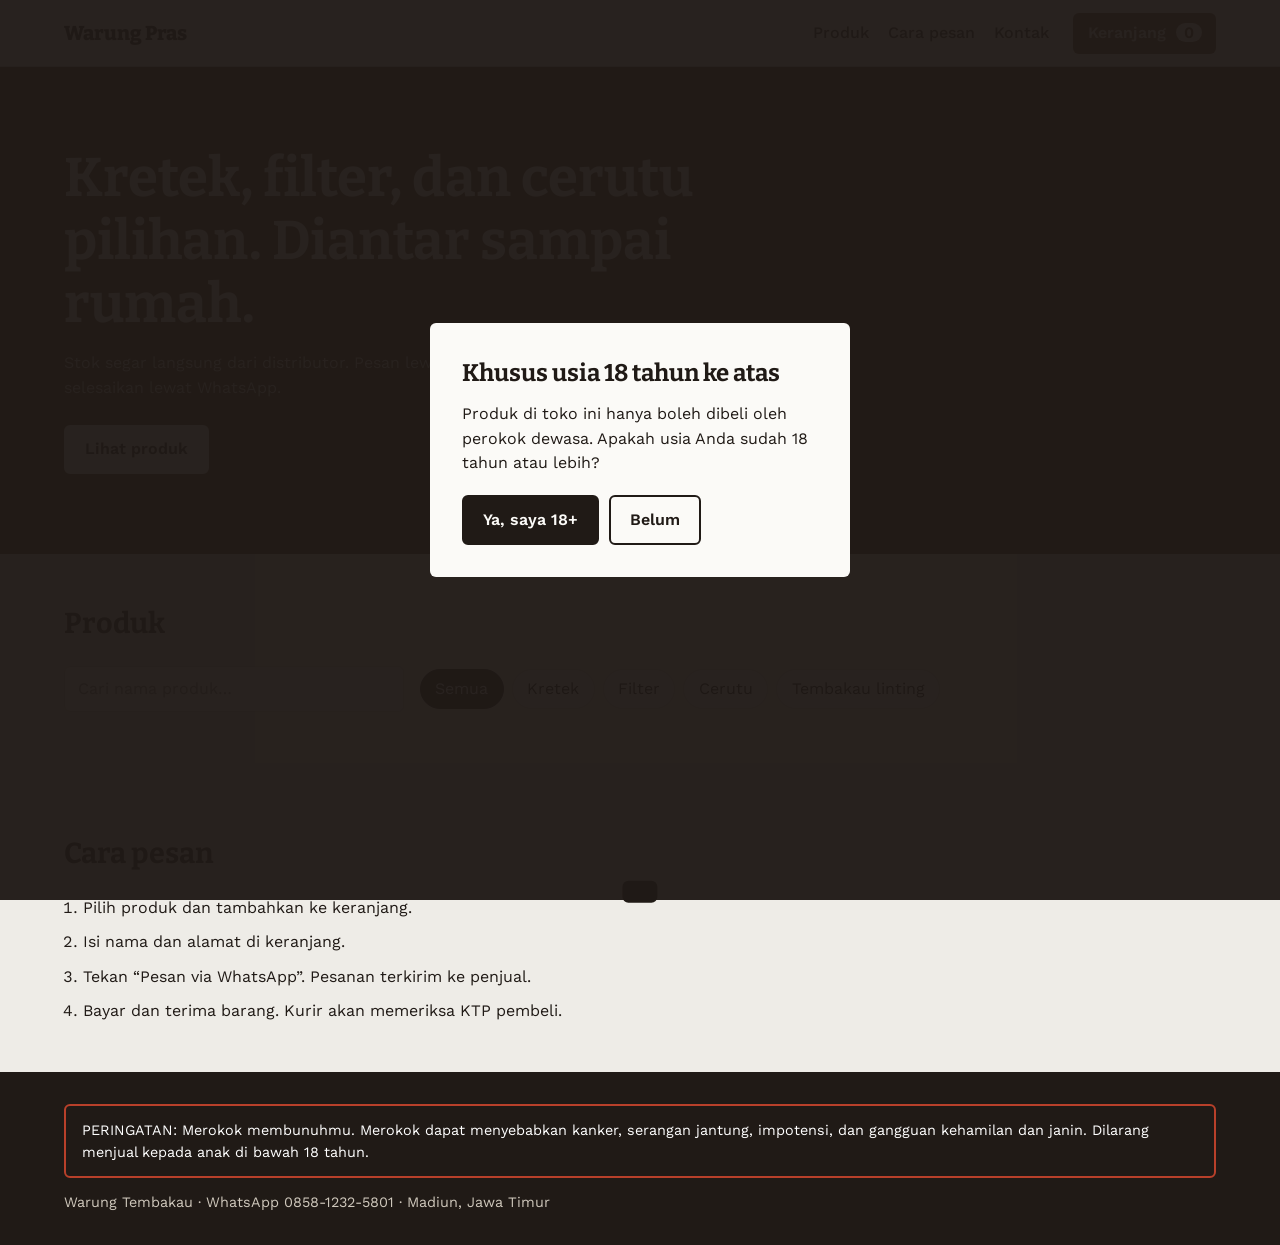
==== index.html @ 373a3c8f "memperbaiki tampilan" ====
<!DOCTYPE html>
<html lang="id">
<head>
  <meta charset="UTF-8">
  <meta name="viewport" content="width=device-width, initial-scale=1">
  <title>Warung Pras – Toko Rokok Online</title>
  <link rel="preconnect" href="https://fonts.googleapis.com">
  <link rel="preconnect" href="https://fonts.gstatic.com" crossorigin>
  <link href="https://fonts.googleapis.com/css2?family=Bitter:wght@600;800&family=Work+Sans:wght@400;500;600&display=swap" rel="stylesheet">
  <link rel="stylesheet" href="style css website.css">
</head>
<body>

  <!-- Verifikasi usia -->
  <div class="gate" id="gate" role="dialog" aria-modal="true" aria-labelledby="gate-title">
    <div class="gate-box">
      <h2 id="gate-title">Khusus usia 18 tahun ke atas</h2>
      <p>Produk di toko ini hanya boleh dibeli oleh perokok dewasa. Apakah usia Anda sudah 18 tahun atau lebih?</p>
      <div class="gate-actions">
        <button class="btn" id="gate-yes">Ya, saya 18+</button>
        <button class="btn ghost" id="gate-no">Belum</button>
      </div>
    </div>
  </div>

  <header class="top">
    <a class="brand" href="#">Warung Pras</a>
    <nav>
      <a href="#produk">Produk</a>
      <a href="#cara-pesan">Cara pesan</a>
      <a href="#kontak">Kontak</a>
    </nav>
    <button class="cart-btn" id="open-cart" aria-label="Buka keranjang">
      Keranjang <span id="cart-count">0</span>
    </button>
  </header>

  <section class="hero">
    <h1>Kretek, filter, dan cerutu pilihan. Diantar sampai rumah.</h1>
    <p>Stok segar langsung dari distributor. Pesan lewat keranjang, selesaikan lewat WhatsApp.</p>
    <a class="btn" href="#produk">Lihat produk</a>
  </section>

  <main>
    <section id="produk" class="section">
      <h2>Produk</h2>
      <div class="tools">
        <input type="search" id="search" placeholder="Cari nama produk…" aria-label="Cari produk">
        <div class="filters" id="filters">
          <button class="chip active" data-cat="semua">Semua</button>
          <button class="chip" data-cat="kretek">Kretek</button>
          <button class="chip" data-cat="filter">Filter</button>
          <button class="chip" data-cat="cerutu">Cerutu</button>
          <button class="chip" data-cat="linting">Tembakau linting</button>
        </div>
      </div>
      <div class="grid" id="grid"></div>
      <p class="empty" id="empty" hidden>Produk tidak ditemukan. Coba kata kunci lain.</p>
    </section>

    <section id="cara-pesan" class="section steps">
      <h2>Cara pesan</h2>
      <ol>
        <li>Pilih produk dan tambahkan ke keranjang.</li>
        <li>Isi nama dan alamat di keranjang.</li>
        <li>Tekan “Pesan via WhatsApp”. Pesanan terkirim ke penjual.</li>
        <li>Bayar dan terima barang. Kurir akan memeriksa KTP pembeli.</li>
      </ol>
    </section>
  </main>

  <footer id="kontak">
    <p class="warning">PERINGATAN: Merokok membunuhmu. Merokok dapat menyebabkan kanker, serangan jantung, impotensi, dan gangguan kehamilan dan janin. Dilarang menjual kepada anak di bawah 18 tahun.</p>
    <p>Warung Tembakau · WhatsApp 0858-1232-5801 · Madiun, Jawa Timur</p>
  </footer>

  <!-- Keranjang -->
  <div class="overlay" id="overlay" hidden></div>
  <aside class="drawer" id="drawer" aria-label="Keranjang belanja" aria-hidden="true">
    <div class="drawer-head">
      <h3>Keranjang</h3>
      <button class="close" id="close-cart" aria-label="Tutup keranjang">&times;</button>
    </div>
    <ul class="cart-list" id="cart-list"></ul>
    <p class="empty" id="cart-empty">Keranjang masih kosong. Pilih produk dulu.</p>
    <div class="drawer-foot" id="cart-foot">
      <div class="total"><span>Total</span><strong id="cart-total">Rp0</strong></div>
      <label>Nama <input type="text" id="buyer-name" placeholder="Nama lengkap"></label>
      <label>Alamat <textarea id="buyer-addr" rows="2" placeholder="Alamat pengiriman"></textarea></label>
      <button class="btn block" id="checkout">Pesan via WhatsApp</button>
      <button class="btn ghost block" id="clear-cart">Kosongkan keranjang</button>
    </div>
  </aside>

  <div class="toast" id="toast" role="status"></div>

  <script src="script.js"></script>
</body>
</html>
---- style css website.css ----
:root{
  --ink:#201a16;
  --ash:#eeece7;
  --paper:#fbfaf7;
  --leaf:#6b4a2b;
  --leaf-dark:#4a3119;
  --ember:#b8402a;
  --line:#d8d3c8;
  --radius:6px;
}
*{box-sizing:border-box;margin:0;padding:0}
html{scroll-behavior:smooth}
body{font-family:'Work Sans',system-ui,sans-serif;background:var(--ash);color:var(--ink);line-height:1.55}
h1,h2,h3,.brand{font-family:'Bitter',Georgia,serif}
a{color:inherit}
button,input,textarea{font:inherit}
:focus-visible{outline:3px solid var(--ember);outline-offset:2px}

/* tombol */
.btn{display:inline-block;background:var(--ink);color:var(--paper);border:2px solid var(--ink);padding:.65rem 1.2rem;border-radius:var(--radius);font-weight:600;text-decoration:none;cursor:pointer;transition:background .15s}
.btn:hover{background:var(--leaf-dark);border-color:var(--leaf-dark)}
.btn.ghost{background:transparent;color:var(--ink)}
.btn.ghost:hover{background:var(--line)}
.btn.block{display:block;width:100%;text-align:center;margin-top:.5rem}

/* gerbang usia */
.gate{position:fixed;inset:0;background:rgba(32,26,22,.96);display:flex;align-items:center;justify-content:center;z-index:100;padding:1rem}
.gate.hide{display:none}
.gate-box{background:var(--paper);max-width:420px;padding:2rem;border-radius:var(--radius)}
.gate-box h2{margin-bottom:.6rem}
.gate-actions{display:flex;gap:.6rem;margin-top:1.2rem}

/* header */
.top{position:sticky;top:0;z-index:20;display:flex;align-items:center;gap:1.5rem;padding:.8rem 5vw;background:var(--paper);border-bottom:1px solid var(--line)}
.brand{font-weight:800;font-size:1.25rem;text-decoration:none;margin-right:auto}
.top nav{display:flex;gap:1.2rem}
.top nav a{text-decoration:none;font-weight:500}
.top nav a:hover{color:var(--ember)}
.cart-btn{background:var(--leaf);color:#fff;border:0;padding:.5rem .9rem;border-radius:var(--radius);cursor:pointer;font-weight:600}
.cart-btn span{background:#fff;color:var(--leaf-dark);border-radius:99px;padding:0 .5rem;margin-left:.3rem}

/* hero */
.hero{background:var(--leaf-dark);color:var(--paper);padding:5rem 5vw}
.hero h1{font-size:clamp(1.9rem,5vw,3.4rem);max-width:20ch;line-height:1.15;margin-bottom:1rem}
.hero p{max-width:52ch;margin-bottom:1.5rem;opacity:.9}
.hero .btn{background:var(--paper);color:var(--ink);border-color:var(--paper)}
.hero .btn:hover{background:var(--line)}

/* konten */
.section{padding:3rem 5vw}
.section h2{font-size:1.8rem;margin-bottom:1.2rem}
.tools{display:flex;flex-wrap:wrap;gap:1rem;align-items:center;margin-bottom:1.5rem}
#search{flex:1 1 240px;max-width:340px;padding:.6rem .8rem;border:1px solid var(--line);border-radius:var(--radius);background:var(--paper)}
.filters{display:flex;flex-wrap:wrap;gap:.5rem}
.chip{border:1px solid var(--line);background:var(--paper);padding:.4rem .9rem;border-radius:99px;cursor:pointer}
.chip.active{background:var(--ink);color:var(--paper);border-color:var(--ink)}

.grid{display:grid;grid-template-columns:repeat(auto-fill,minmax(230px,1fr));gap:1.2rem}
.card{background:var(--paper);border:1px solid var(--line);border-radius:var(--radius);overflow:hidden;display:flex;flex-direction:column}
.pack{height:130px;display:flex;align-items:center;justify-content:center;color:#fff;font-family:'Bitter',serif;font-weight:800;font-size:1.15rem;text-align:center;padding:1rem}
.card-body{padding:1rem;display:flex;flex-direction:column;gap:.3rem;flex:1}
.card-body h3{font-size:1.05rem}
.meta{font-size:.85rem;color:#6a6258}
.price{font-weight:600;font-size:1.1rem;margin-top:auto;padding-top:.5rem}
.card .btn{margin-top:.6rem;width:100%;text-align:center}
.empty{color:#6a6258;padding:1rem 0}

.steps ol{max-width:60ch;padding-left:1.2rem;display:grid;gap:.6rem}

/* footer */
footer{background:var(--ink);color:#cfc8bc;padding:2rem 5vw;font-size:.9rem;display:grid;gap:.8rem}
.warning{border:2px solid var(--ember);padding:.8rem 1rem;color:#fff;border-radius:var(--radius)}

/* keranjang */
.overlay{position:fixed;inset:0;background:rgba(0,0,0,.45);z-index:40}
.drawer{position:fixed;top:0;right:0;height:100%;width:min(400px,100%);background:var(--paper);z-index:50;transform:translateX(100%);transition:transform .25s;display:flex;flex-direction:column}
.drawer.open{transform:none}
.drawer-head{display:flex;justify-content:space-between;align-items:center;padding:1rem 1.2rem;border-bottom:1px solid var(--line)}
.close{background:none;border:0;font-size:1.8rem;cursor:pointer;line-height:1}
.cart-list{list-style:none;overflow:auto;flex:1;padding:0 1.2rem}
.cart-item{display:grid;grid-template-columns:1fr auto;gap:.2rem .8rem;padding:.9rem 0;border-bottom:1px solid var(--line)}
.cart-item .name{font-weight:600}
.cart-item .sub{grid-column:1;font-size:.85rem;color:#6a6258}
.qty{grid-column:2;grid-row:1/3;display:flex;align-items:center;gap:.4rem}
.qty button{width:28px;height:28px;border:1px solid var(--line);background:#fff;border-radius:4px;cursor:pointer}
.drawer .empty{padding:1.2rem}
.drawer-foot{padding:1rem 1.2rem;border-top:1px solid var(--line);display:grid;gap:.6rem}
.total{display:flex;justify-content:space-between;font-size:1.15rem}
.drawer-foot label{display:grid;gap:.2rem;font-size:.9rem;font-weight:500}
.drawer-foot input,.drawer-foot textarea{padding:.5rem .6rem;border:1px solid var(--line);border-radius:var(--radius);resize:vertical}

.toast{position:fixed;left:50%;bottom:1.5rem;transform:translate(-50%,120%);background:var(--ink);color:#fff;padding:.7rem 1.1rem;border-radius:var(--radius);z-index:60;transition:transform .25s}
.toast.show{transform:translate(-50%,0)}

@media (max-width:640px){.top nav{display:none}.hero{padding:3rem 5vw}}
@media (prefers-reduced-motion:reduce){*{transition:none!important;scroll-behavior:auto!important}}
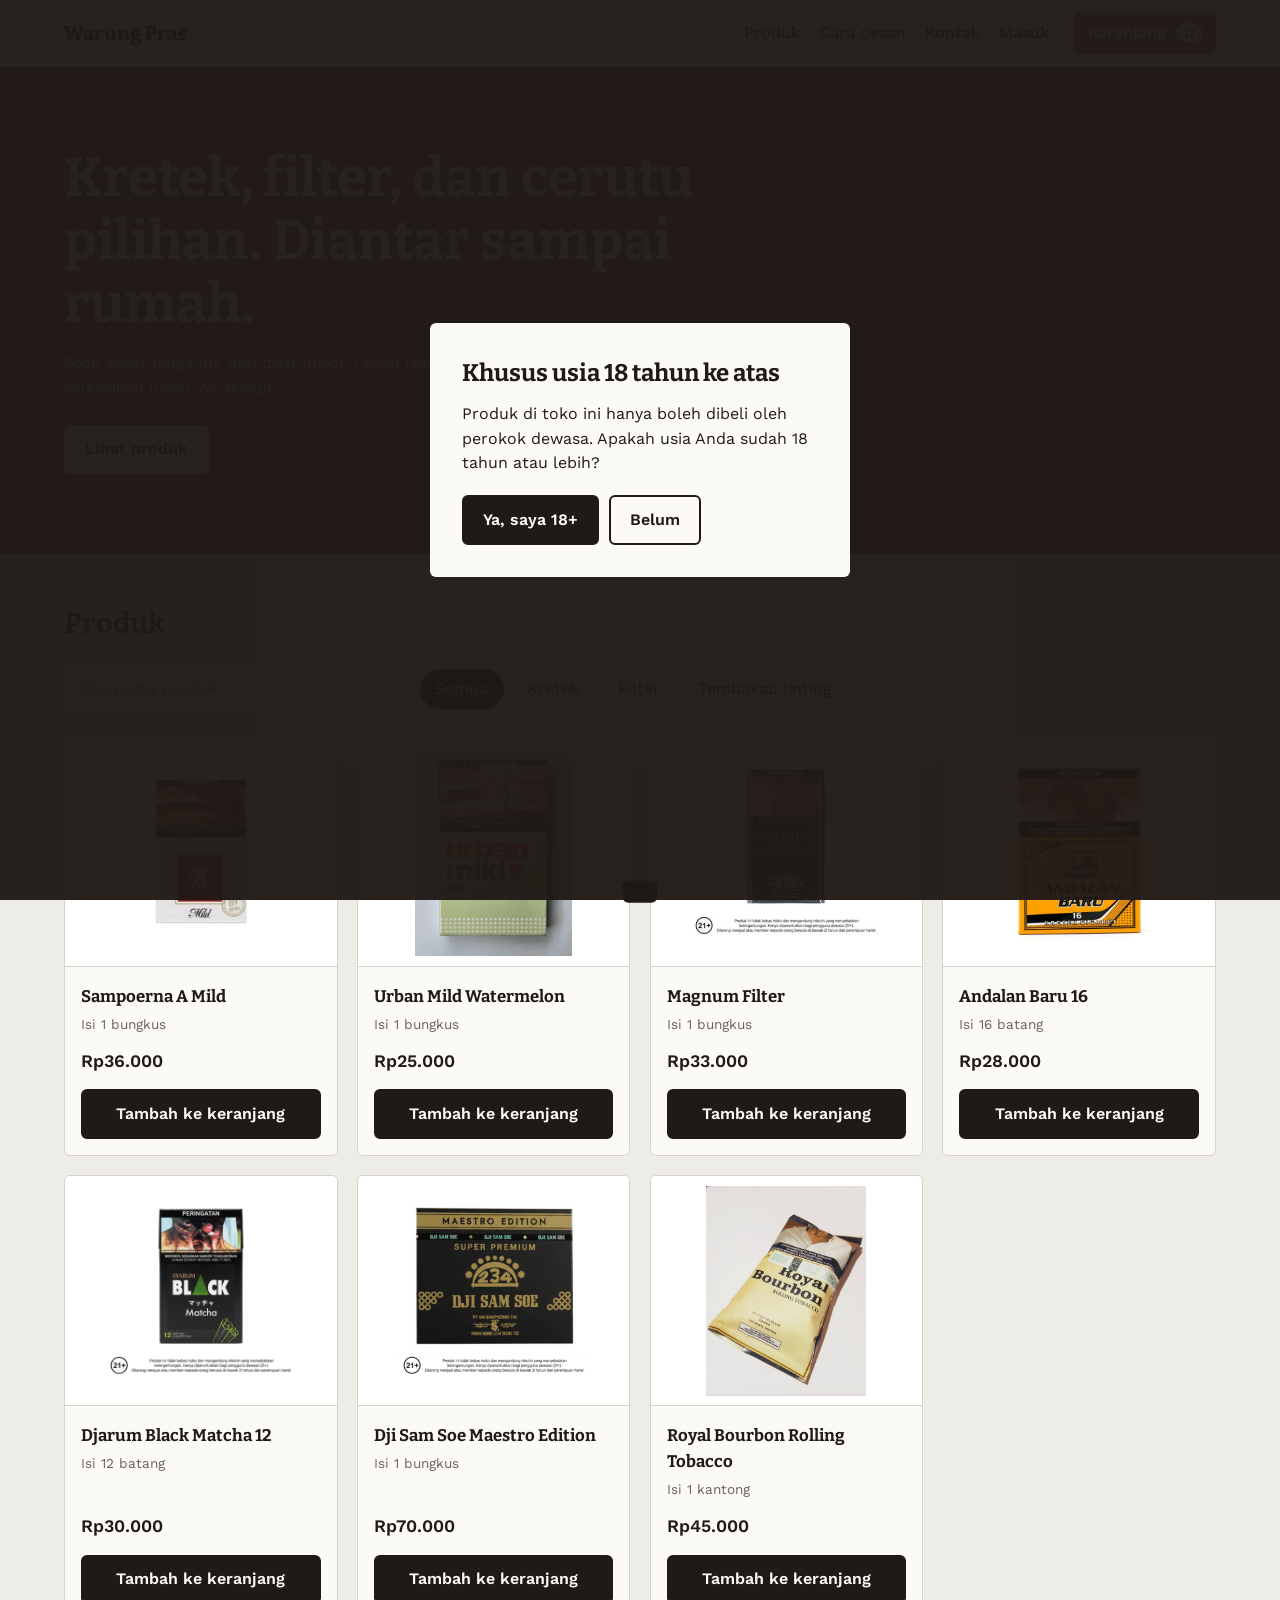
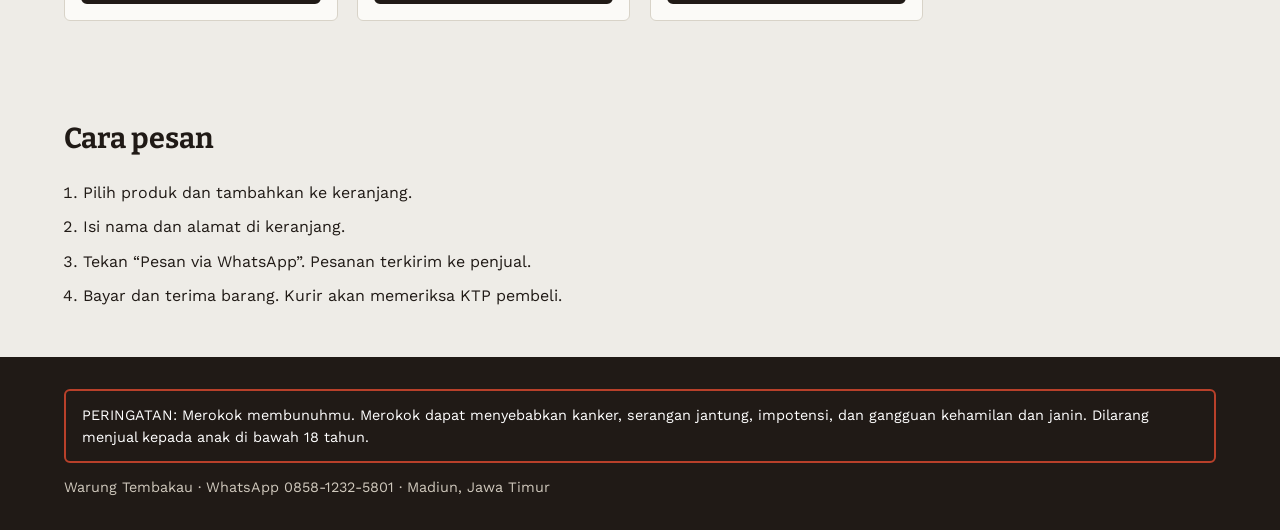
==== commit 4e87d1c9: "memperbaiki tampilan" ====
--- a/index.html
+++ b/index.html
@@ -7,7 +7,7 @@
   <link rel="preconnect" href="https://fonts.googleapis.com">
   <link rel="preconnect" href="https://fonts.gstatic.com" crossorigin>
   <link href="https://fonts.googleapis.com/css2?family=Bitter:wght@600;800&family=Work+Sans:wght@400;500;600&display=swap" rel="stylesheet">
-  <link rel="stylesheet" href="style css website.css">
+  <link rel="stylesheet" href="assets/CSS/style.css">
 </head>
 <body>
 
@@ -29,6 +29,7 @@
       <a href="#produk">Produk</a>
       <a href="#cara-pesan">Cara pesan</a>
       <a href="#kontak">Kontak</a>
+      <a href="login.html">Masuk</a>
     </nav>
     <button class="cart-btn" id="open-cart" aria-label="Buka keranjang">
       Keranjang <span id="cart-count">0</span>
@@ -87,13 +88,15 @@
       <div class="total"><span>Total</span><strong id="cart-total">Rp0</strong></div>
       <label>Nama <input type="text" id="buyer-name" placeholder="Nama lengkap"></label>
       <label>Alamat <textarea id="buyer-addr" rows="2" placeholder="Alamat pengiriman"></textarea></label>
-      <button class="btn block" id="checkout">Pesan via WhatsApp</button>
+      <a class="btn block" href="payment.html">Lanjut ke pembayaran</a>
+      <button class="btn ghost block" id="checkout">Pesan langsung via WhatsApp</button>
       <button class="btn ghost block" id="clear-cart">Kosongkan keranjang</button>
     </div>
   </aside>
 
   <div class="toast" id="toast" role="status"></div>
 
-  <script src="script.js"></script>
+  <script src="assets/Java/Data.js"></script>
+  <script src="assets/Java/script.js"></script>
 </body>
 </html>
--- a/assets/CSS/style.css
+++ b/assets/CSS/style.css
@@ -0,0 +1,162 @@
+:root{
+  --ink:#201a16;
+  --ash:#eeece7;
+  --paper:#fbfaf7;
+  --leaf:#6b4a2b;
+  --leaf-dark:#4a3119;
+  --ember:#b8402a;
+  --line:#d8d3c8;
+  --radius:6px;
+}
+*{box-sizing:border-box;margin:0;padding:0}
+html{scroll-behavior:smooth}
+body{font-family:'Work Sans',system-ui,sans-serif;background:var(--ash);color:var(--ink);line-height:1.55}
+h1,h2,h3,.brand{font-family:'Bitter',Georgia,serif}
+a{color:inherit}
+button,input,textarea{font:inherit}
+:focus-visible{outline:3px solid var(--ember);outline-offset:2px}
+
+/* tombol */
+.btn{display:inline-block;background:var(--ink);color:var(--paper);border:2px solid var(--ink);padding:.65rem 1.2rem;border-radius:var(--radius);font-weight:600;text-decoration:none;cursor:pointer;transition:background .15s}
+.btn:hover{background:var(--leaf-dark);border-color:var(--leaf-dark)}
+.btn.ghost{background:transparent;color:var(--ink)}
+.btn.ghost:hover{background:var(--line)}
+.btn.block{display:block;width:100%;text-align:center;margin-top:.5rem}
+
+/* gerbang usia */
+.gate{position:fixed;inset:0;background:rgba(32,26,22,.96);display:flex;align-items:center;justify-content:center;z-index:100;padding:1rem}
+.gate.hide{display:none}
+.gate-box{background:var(--paper);max-width:420px;padding:2rem;border-radius:var(--radius)}
+.gate-box h2{margin-bottom:.6rem}
+.gate-actions{display:flex;gap:.6rem;margin-top:1.2rem}
+
+/* header */
+.top{position:sticky;top:0;z-index:20;display:flex;align-items:center;gap:1.5rem;padding:.8rem 5vw;background:var(--paper);border-bottom:1px solid var(--line)}
+.brand{font-weight:800;font-size:1.25rem;text-decoration:none;margin-right:auto}
+.top nav{display:flex;gap:1.2rem}
+.top nav a{text-decoration:none;font-weight:500}
+.top nav a:hover{color:var(--ember)}
+.cart-btn{background:var(--leaf);color:#fff;border:0;padding:.5rem .9rem;border-radius:var(--radius);cursor:pointer;font-weight:600}
+.cart-btn span{background:#fff;color:var(--leaf-dark);border-radius:99px;padding:0 .5rem;margin-left:.3rem}
+
+/* hero */
+.hero{background:var(--leaf-dark);color:var(--paper);padding:5rem 5vw}
+.hero h1{font-size:clamp(1.9rem,5vw,3.4rem);max-width:20ch;line-height:1.15;margin-bottom:1rem}
+.hero p{max-width:52ch;margin-bottom:1.5rem;opacity:.9}
+.hero .btn{background:var(--paper);color:var(--ink);border-color:var(--paper)}
+.hero .btn:hover{background:var(--line)}
+
+/* konten */
+.section{padding:3rem 5vw}
+.section h2{font-size:1.8rem;margin-bottom:1.2rem}
+.tools{display:flex;flex-wrap:wrap;gap:1rem;align-items:center;margin-bottom:1.5rem}
+#search{flex:1 1 240px;max-width:340px;padding:.6rem .8rem;border:1px solid var(--line);border-radius:var(--radius);background:var(--paper)}
+.filters{display:flex;flex-wrap:wrap;gap:.5rem}
+.chip{border:1px solid var(--line);background:var(--paper);padding:.4rem .9rem;border-radius:99px;cursor:pointer}
+.chip.active{background:var(--ink);color:var(--paper);border-color:var(--ink)}
+
+.grid{display:grid;grid-template-columns:repeat(auto-fill,minmax(230px,1fr));gap:1.2rem}
+.card{background:var(--paper);border:1px solid var(--line);border-radius:var(--radius);overflow:hidden;display:flex;flex-direction:column}
+.pack{display:block;width:100%;height:230px;object-fit:contain;background:#fff;padding:.6rem;border-bottom:1px solid var(--line)}
+.card-body{padding:1rem;display:flex;flex-direction:column;gap:.3rem;flex:1}
+.card-body h3{font-size:1.05rem}
+.meta{font-size:.85rem;color:#6a6258}
+.price{font-weight:600;font-size:1.1rem;margin-top:auto;padding-top:.5rem}
+.card .btn{margin-top:.6rem;width:100%;text-align:center}
+.empty{color:#6a6258;padding:1rem 0}
+
+.steps ol{max-width:60ch;padding-left:1.2rem;display:grid;gap:.6rem}
+
+/* footer */
+footer{background:var(--ink);color:#cfc8bc;padding:2rem 5vw;font-size:.9rem;display:grid;gap:.8rem}
+.warning{border:2px solid var(--ember);padding:.8rem 1rem;color:#fff;border-radius:var(--radius)}
+
+/* keranjang */
+.overlay{position:fixed;inset:0;background:rgba(0,0,0,.45);z-index:40}
+.drawer{position:fixed;top:0;right:0;height:100%;width:min(400px,100%);background:var(--paper);z-index:50;transform:translateX(100%);transition:transform .25s;display:flex;flex-direction:column}
+.drawer.open{transform:none}
+.drawer-head{display:flex;justify-content:space-between;align-items:center;padding:1rem 1.2rem;border-bottom:1px solid var(--line)}
+.close{background:none;border:0;font-size:1.8rem;cursor:pointer;line-height:1}
+.cart-list{list-style:none;overflow:auto;flex:1;padding:0 1.2rem}
+.cart-item{display:grid;grid-template-columns:1fr auto;gap:.2rem .8rem;padding:.9rem 0;border-bottom:1px solid var(--line)}
+.cart-item .name{font-weight:600}
+.cart-item .sub{grid-column:1;font-size:.85rem;color:#6a6258}
+.qty{grid-column:2;grid-row:1/3;display:flex;align-items:center;gap:.4rem}
+.qty button{width:28px;height:28px;border:1px solid var(--line);background:#fff;border-radius:4px;cursor:pointer}
+.drawer .empty{padding:1.2rem}
+.drawer-foot{padding:1rem 1.2rem;border-top:1px solid var(--line);display:grid;gap:.6rem}
+.total{display:flex;justify-content:space-between;font-size:1.15rem}
+.drawer-foot label{display:grid;gap:.2rem;font-size:.9rem;font-weight:500}
+.drawer-foot input,.drawer-foot textarea{padding:.5rem .6rem;border:1px solid var(--line);border-radius:var(--radius);resize:vertical}
+
+.toast{position:fixed;left:50%;bottom:1.5rem;transform:translate(-50%,120%);background:var(--ink);color:#fff;padding:.7rem 1.1rem;border-radius:var(--radius);z-index:60;transition:transform .25s}
+.toast.show{transform:translate(-50%,0)}
+
+@media (max-width:640px){.top nav{display:none}.hero{padding:3rem 5vw}}
+@media (prefers-reduced-motion:reduce){*{transition:none!important;scroll-behavior:auto!important}}
+
+.drawer-foot[hidden]{display:none}
+
+.chip[hidden]{display:none}
+
+[hidden]{display:none !important}
+
+.top .back{text-decoration:none;font-weight:500}
+.top .back:hover{color:var(--ember)}
+
+.auth{min-height:calc(100vh - 62px);display:grid;place-items:start center;padding:3rem 1rem}
+.auth-box{width:min(440px,100%);background:var(--paper);border:1px solid var(--line);border-radius:var(--radius);padding:2rem}
+.auth-box h1{font-size:1.6rem;margin-bottom:1rem}
+.muted{color:#6a6258;margin-bottom:1rem}
+
+.tabs{display:grid;grid-template-columns:1fr 1fr;border-bottom:2px solid var(--line);margin-bottom:1.2rem}
+.tab{background:none;border:0;padding:.7rem;cursor:pointer;font-weight:600;color:#6a6258;border-bottom:3px solid transparent;margin-bottom:-2px}
+.tab.active{color:var(--ink);border-bottom-color:var(--ember)}
+
+form{display:grid;gap:.9rem}
+label{display:grid;gap:.3rem;font-weight:500;font-size:.92rem}
+label small{font-weight:400;color:#6a6258}
+input[type=text],input[type=email],input[type=password],input[type=date]{
+  padding:.6rem .7rem;border:1px solid var(--line);border-radius:var(--radius);background:#fff;width:100%}
+input.bad{border-color:var(--ember)}
+label.check{display:flex;align-items:center;gap:.5rem;font-weight:400}
+
+.msg{padding:.7rem .9rem;border-radius:var(--radius);margin-bottom:1rem;font-size:.92rem;border:1px solid}
+.msg.error{background:#fbeae6;border-color:var(--ember);color:#7a2a1a}
+.msg.ok{background:#e8f1e6;border-color:#4f7a45;color:#2f4f28}
+
+.note{margin-top:1.4rem;font-size:.82rem;color:#6a6258;border-top:1px solid var(--line);padding-top:1rem}
+.auth-box .btn.block + .btn.block{margin-top:.6rem}
+
+.pay-wrap{max-width:1000px;margin:0 auto;padding:2.5rem 5vw 4rem}
+.pay-wrap h1{font-size:1.9rem;margin-bottom:1.5rem}
+
+.state,.done{background:var(--paper);border:1px solid var(--line);border-radius:var(--radius);padding:1.5rem;max-width:560px}
+.state .btn,.done .btn{margin-top:.8rem}
+.done{display:grid;gap:.6rem}
+.done h2{font-size:1.3rem}
+.done .bank{border:1px solid var(--line);border-radius:var(--radius);padding:.6rem .8rem;margin-top:.4rem;background:#fff}
+.done .qris{border:2px dashed var(--line);border-radius:var(--radius);padding:1.2rem;text-align:center;color:#6a6258;margin-top:.4rem}
+
+.checkout{display:grid;grid-template-columns:1.4fr 1fr;gap:2rem;align-items:start}
+#pay-form{display:grid;gap:1.2rem}
+fieldset{border:1px solid var(--line);border-radius:var(--radius);background:var(--paper);padding:1.1rem 1.2rem;display:grid;gap:.8rem}
+legend{font-family:'Bitter',serif;font-weight:600;padding:0 .4rem}
+.row{display:grid;grid-template-columns:2fr 1fr;gap:.8rem}
+input[type=tel],textarea{padding:.6rem .7rem;border:1px solid var(--line);border-radius:var(--radius);background:#fff;width:100%;font:inherit}
+.opt{display:flex;gap:.7rem;align-items:flex-start;border:1px solid var(--line);border-radius:var(--radius);padding:.7rem .8rem;background:#fff;cursor:pointer;font-weight:400}
+.opt:has(input:checked){border-color:var(--ink);box-shadow:inset 0 0 0 1px var(--ink)}
+.opt span{display:grid;gap:.1rem}
+.opt small{color:#6a6258}
+.agree{align-items:flex-start}
+.agree input{margin-top:.3rem}
+
+.summary{background:var(--paper);border:1px solid var(--line);border-radius:var(--radius);padding:1.2rem;position:sticky;top:78px}
+.summary h2{font-size:1.15rem;margin-bottom:.8rem}
+.summary ul{list-style:none;display:grid;gap:.6rem;margin-bottom:1rem}
+.summary li{display:flex;justify-content:space-between;gap:1rem;font-size:.92rem}
+.summary dl div{display:flex;justify-content:space-between;padding:.25rem 0}
+.summary .grand{border-top:1px solid var(--line);margin-top:.4rem;padding-top:.7rem;font-weight:700;font-size:1.1rem}
+
+@media (max-width:820px){.checkout{grid-template-columns:1fr}.summary{position:static;order:-1}}
+.qris-img{display:block;width:min(280px,100%);height:auto;margin:.6rem 0;padding:.6rem;background:#fff;border:1px solid var(--line);border-radius:var(--radius)}
